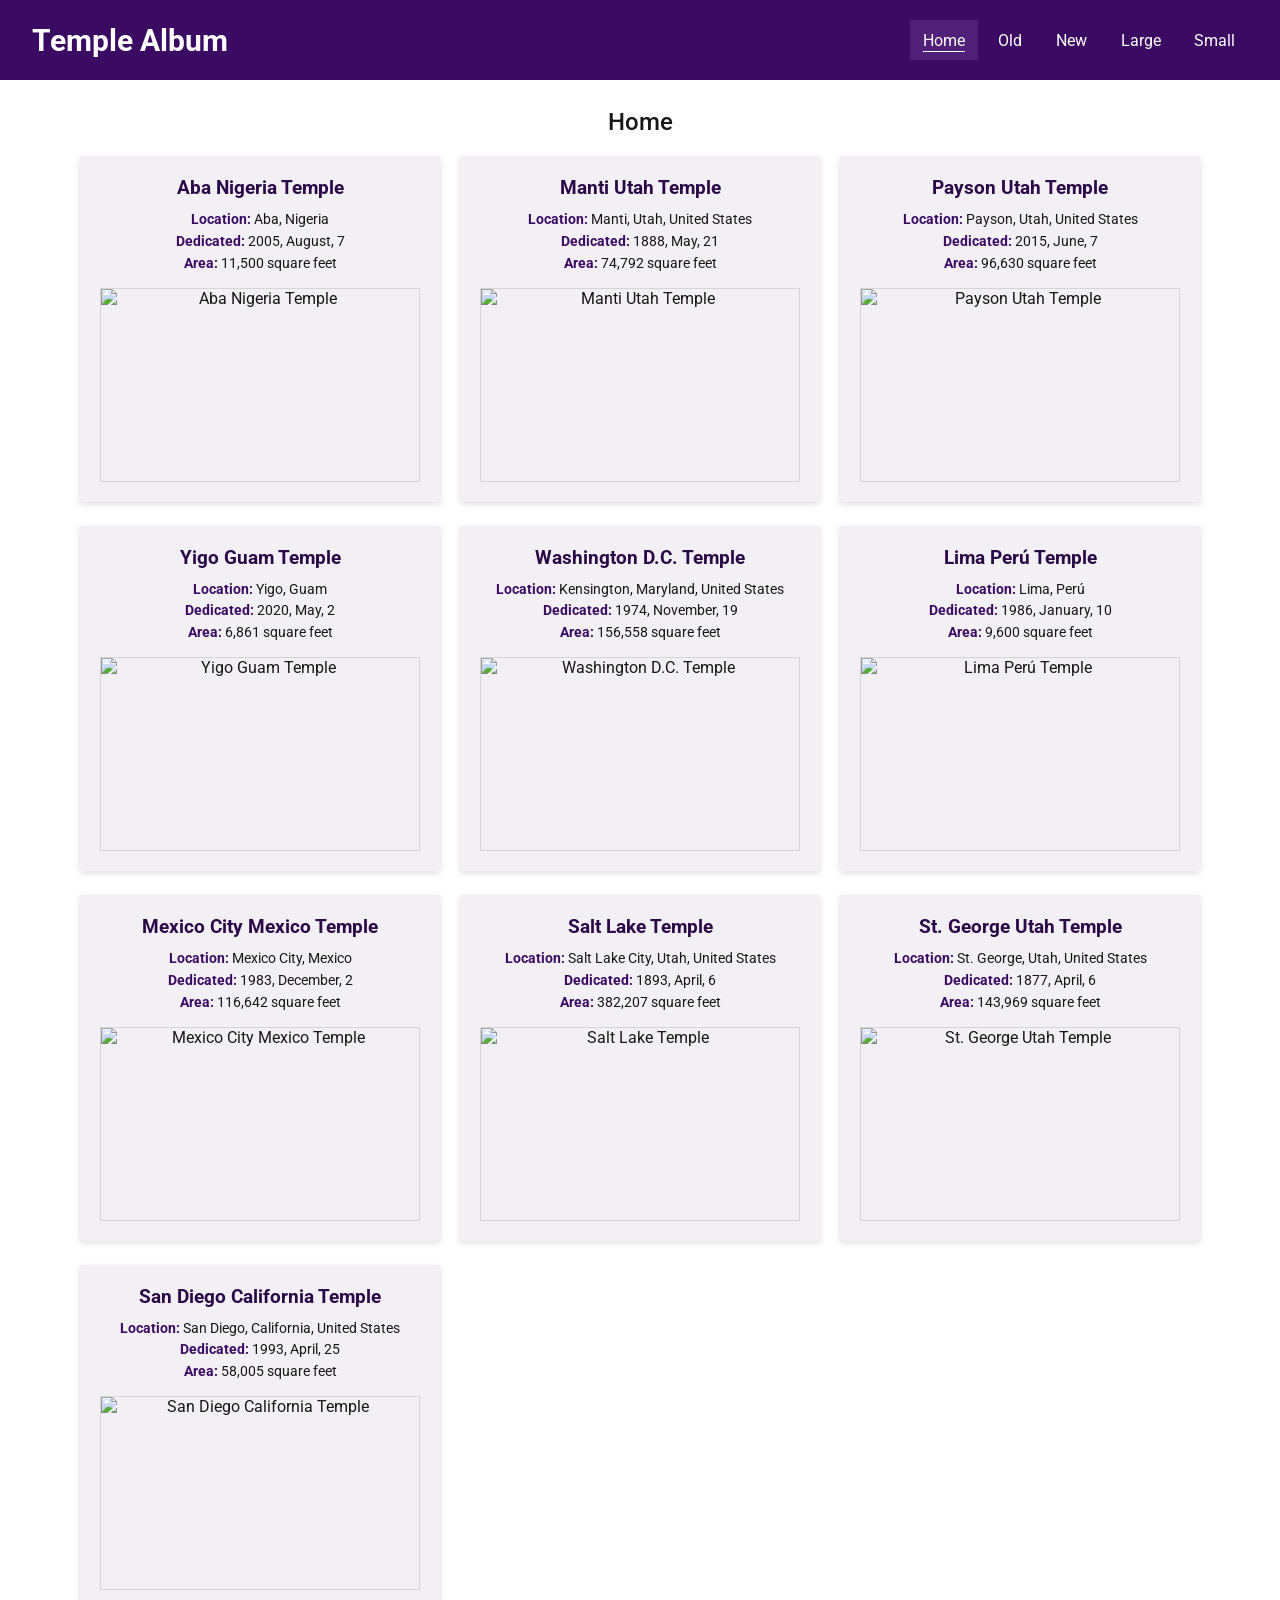
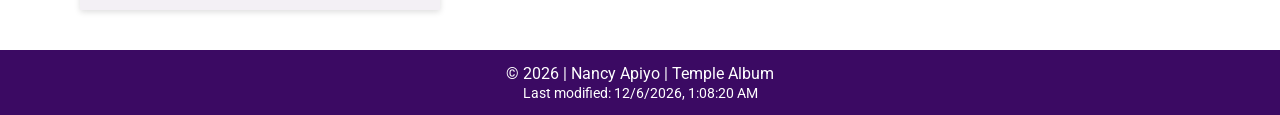
==== filtered-temples.html @ 098cb50f "change made" ====
<!DOCTYPE html>
<html lang="en">

<head>
    <meta charset="UTF-8">
    <meta name="viewport" content="width=device-width, initial-scale=1.0">
    <title>Filtered Temple Album</title>
    <meta name="description" content="Explore and filter a photo album of temples of The Church of Jesus Christ of Latter-day Saints.">
    <meta name="author" content="Nancy Apiyo">
    <link rel="preconnect" href="https://fonts.googleapis.com">
    <link rel="preconnect" href="https://fonts.gstatic.com" crossorigin>
    <link href="https://fonts.googleapis.com/css2?family=Roboto:wght@400;500;700&display=swap" rel="stylesheet">
    <link rel="stylesheet" href="styles/filtered-temples.css">
    <link rel="stylesheet" href="styles/filtered-temples-large.css">
    <script src="scripts/filtered-temples.js" defer></script>
</head>

<body>
    <header class="site-header">
        <h1>Temple Album</h1>
        <button class="menu-toggle" type="button" aria-label="Open navigation menu" aria-expanded="false"
            aria-controls="primary-navigation">
            <span></span>
            <span></span>
            <span></span>
        </button>
        <nav id="primary-navigation" class="primary-navigation" aria-label="Main navigation">
            <a href="#gallery" data-filter="home" aria-current="page">Home</a>
            <a href="#gallery" data-filter="old">Old</a>
            <a href="#gallery" data-filter="new">New</a>
            <a href="#gallery" data-filter="large">Large</a>
            <a href="#gallery" data-filter="small">Small</a>
        </nav>
    </header>
    <main id="gallery">
        <h2>Home</h2>
        <section class="temple-grid" aria-label="Temple photographs" aria-live="polite"></section>
    </main>
    <footer class="site-footer">
        <p>&copy; <span id="current-year"></span> | Nancy Apiyo | Temple Album</p>
        <p>Last modified: <span id="last-modified"></span></p>
    </footer>
</body>

</html>
---- styles/filtered-temples.css ----
* {
    box-sizing: border-box;
}

body {
    min-width: 320px;
    min-height: 100vh;
    display: flex;
    flex-direction: column;
    margin: 0;
    background-color: #fff;
    color: #171717;
    font-family: 'Roboto', sans-serif;
}

.site-header {
    display: flex;
    min-height: 5rem;
    flex-wrap: wrap;
    align-items: center;
    justify-content: space-between;
    padding: 0.75rem 1.25rem;
    background-color: #3b0a63;
    color: #fff;
}

.site-header h1 {
    margin: 0;
    font-size: clamp(1.7rem, 5vw, 2rem);
}

.menu-toggle {
    display: flex;
    width: 2.75rem;
    height: 2.5rem;
    flex-direction: column;
    justify-content: center;
    gap: 0.35rem;
    padding: 0.35rem;
    border: 0;
    background: transparent;
    cursor: pointer;
}

.menu-toggle span {
    width: 100%;
    height: 0.2rem;
    background-color: #fff;
    transition: opacity 180ms ease, transform 180ms ease;
}

.menu-toggle.is-open span:first-child {
    transform: translateY(0.55rem) rotate(45deg);
}

.menu-toggle.is-open span:nth-child(2) {
    opacity: 0;
}

.menu-toggle.is-open span:last-child {
    transform: translateY(-0.55rem) rotate(-45deg);
}

nav {
    display: flex;
    flex-basis: 100%;
    flex-direction: column;
    align-items: stretch;
    max-height: 0;
    overflow: hidden;
    visibility: hidden;
    transition: max-height 180ms ease, visibility 180ms ease;
}

.primary-navigation.is-open {
    max-height: 20rem;
    visibility: visible;
}

.primary-navigation a {
    padding: 0.75rem 1rem;
    color: #fff;
    font-size: 1.1rem;
    text-align: center;
    text-decoration: none;
}

.primary-navigation a:hover,
.primary-navigation a:focus-visible,
.primary-navigation a[aria-current="page"] {
    background-color: #512078;
    text-decoration: underline;
    text-underline-offset: 0.3rem;
}

main {
    width: min(100% - 2rem, 70rem);
    flex: 1;
    margin: 0 auto;
    padding: 1.5rem 0 2.5rem;
}

main h2 {
    margin: 0 0 1.25rem;
    font-size: 1.5rem;
    font-weight: 500;
    text-align: center;
}

.temple-grid {
    display: grid;
    grid-template-columns: 1fr;
    gap: 1.75rem;
}

.temple-card {
    margin: 0;
    padding: 1.25rem;
    background-color: #f3f0f5;
    box-shadow: 0 2px 6px #0002;
    text-align: center;
}

.temple-card h3 {
    margin: 0 0 0.75rem;
    color: #2b0847;
    font-size: 1.2rem;
}

.temple-card p {
    margin: 0.3rem 0;
    font-size: 0.9rem;
}

.temple-card strong {
    color: #3b0a63;
}

.temple-card img {
    display: block;
    width: 100%;
    aspect-ratio: 1.65;
    height: auto;
    margin-top: 1rem;
    border: 1px solid #d5d5d5;
    object-fit: cover;
}

.site-footer {
    padding: 0.7rem 1rem;
    background-color: #3b0a63;
    color: #fff;
    text-align: center;
}

.site-footer p {
    margin: 0.15rem;
}

.site-footer p + p {
    font-size: 0.85rem;
}

@media (max-width: 40rem) {
    .site-header {
        border-top: 0.35rem solid #333;
    }
}
---- styles/filtered-temples-large.css ----
@media (min-width: 48rem) {
    .site-header {
        min-height: 5rem;
        flex-wrap: nowrap;
        padding: 0.75rem 2rem;
    }

    .site-header h1 {
        font-size: 1.9rem;
    }

    .menu-toggle {
        display: none;
    }

    .primary-navigation,
    .primary-navigation.is-open {
        flex-basis: auto;
        flex-direction: row;
        align-items: center;
        gap: 0.5rem;
        max-height: none;
        overflow: visible;
        visibility: visible;
    }

    .primary-navigation a {
        padding: 0.65rem 0.8rem;
        font-size: 1rem;
    }

    main {
        padding-top: 1.75rem;
    }

    main h2 {
        margin-bottom: 1.25rem;
    }

    .temple-grid {
        grid-template-columns: repeat(3, minmax(0, 1fr));
        column-gap: 1.25rem;
        row-gap: 1.5rem;
    }
}
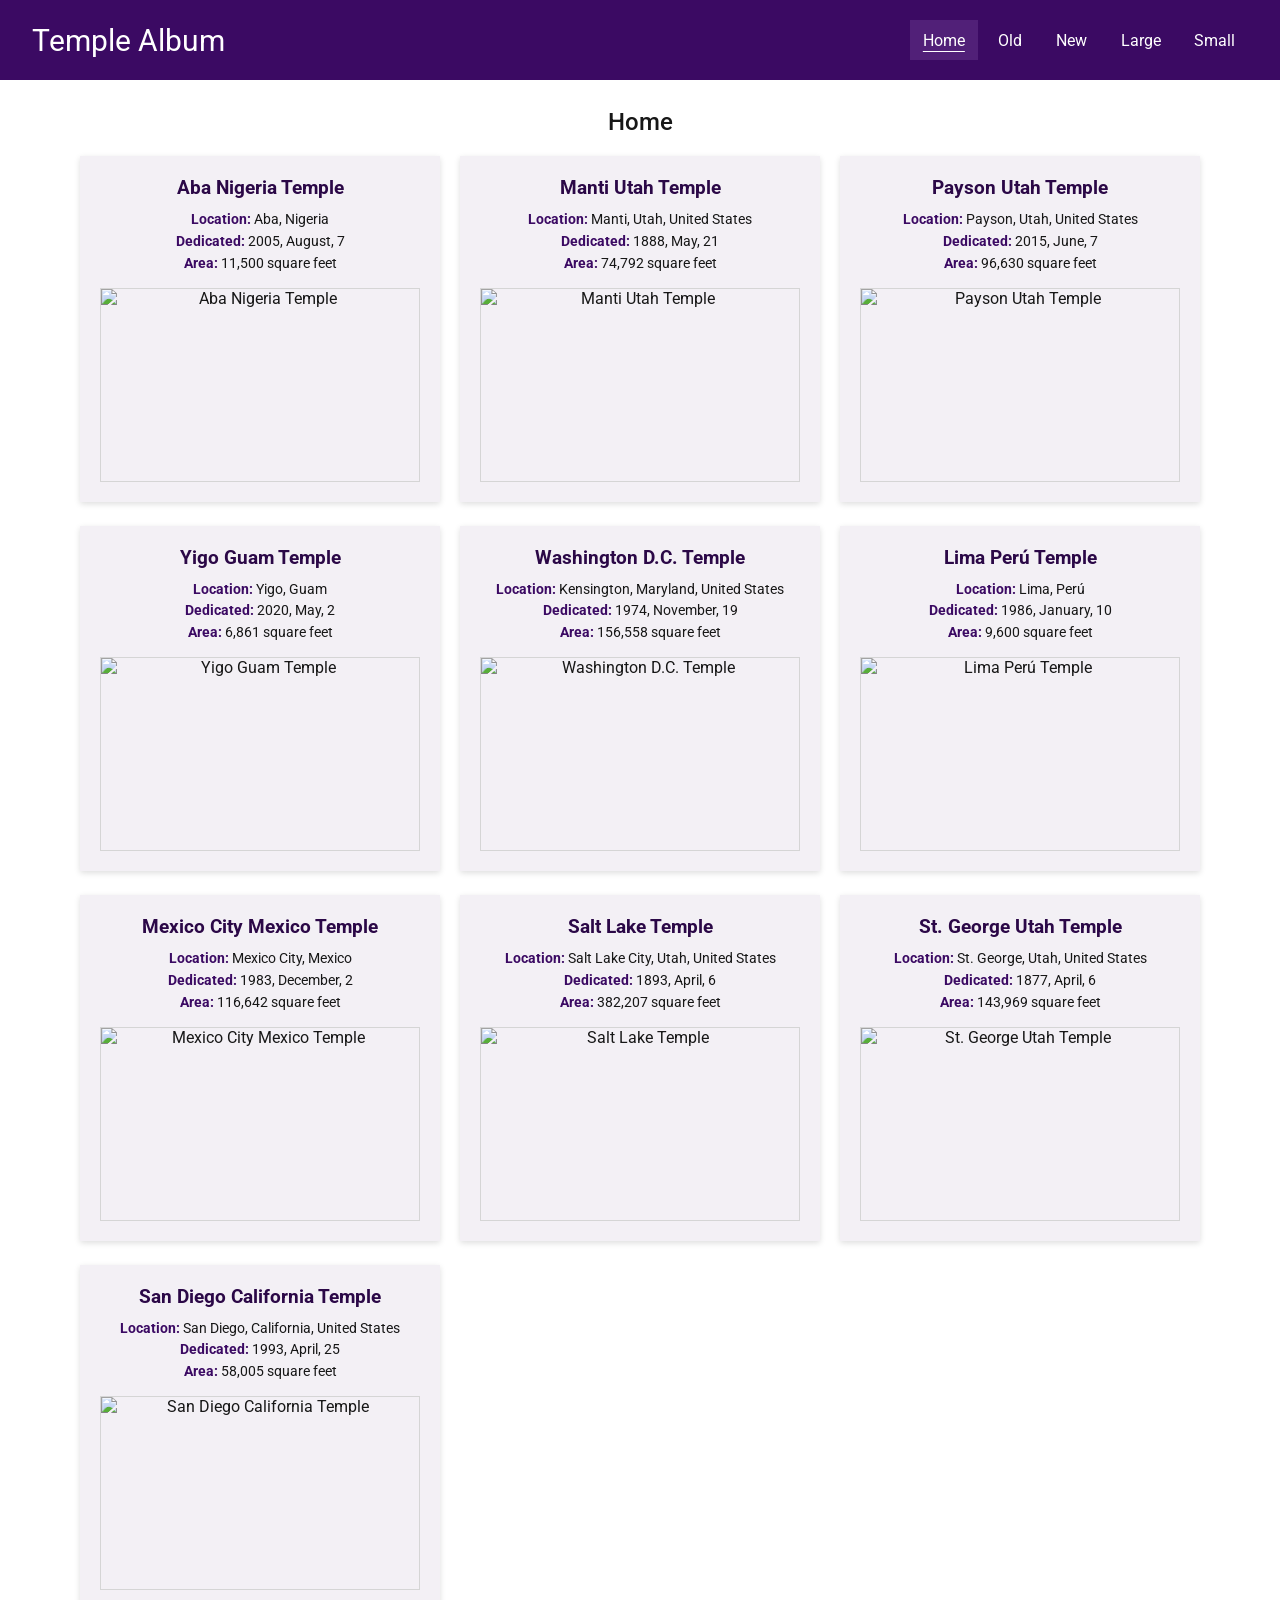
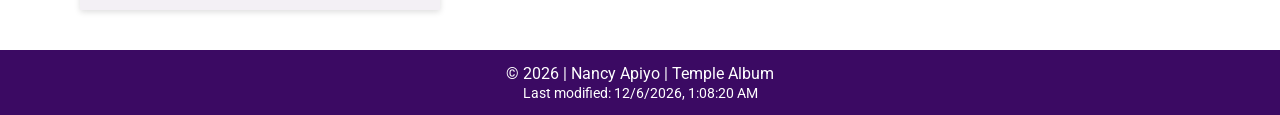
==== commit 076d1c3b: "changes made" ====
--- a/filtered-temples.html
+++ b/filtered-temples.html
@@ -17,7 +17,7 @@
 
 <body>
     <header class="site-header">
-        <h1>Temple Album</h1>
+        <p class="site-title">Temple Album</p>
         <button class="menu-toggle" type="button" aria-label="Open navigation menu" aria-expanded="false"
             aria-controls="primary-navigation">
             <span></span>
@@ -33,7 +33,7 @@
         </nav>
     </header>
     <main id="gallery">
-        <h2>Home</h2>
+        <h1>Home</h1>
         <section class="temple-grid" aria-label="Temple photographs" aria-live="polite"></section>
     </main>
     <footer class="site-footer">
--- a/styles/filtered-temples.css
+++ b/styles/filtered-temples.css
@@ -24,7 +24,7 @@
     color: #fff;
 }
 
-.site-header h1 {
+.site-header .site-title {
     margin: 0;
     font-size: clamp(1.7rem, 5vw, 2rem);
 }
@@ -100,7 +100,7 @@
     padding: 1.5rem 0 2.5rem;
 }
 
-main h2 {
+main h1 {
     margin: 0 0 1.25rem;
     font-size: 1.5rem;
     font-weight: 500;
@@ -165,4 +165,4 @@
     .site-header {
         border-top: 0.35rem solid #333;
     }
-}+}
--- a/styles/filtered-temples-large.css
+++ b/styles/filtered-temples-large.css
@@ -5,7 +5,7 @@
         padding: 0.75rem 2rem;
     }
 
-    .site-header h1 {
+    .site-header .site-title {
         font-size: 1.9rem;
     }
 
@@ -33,7 +33,7 @@
         padding-top: 1.75rem;
     }
 
-    main h2 {
+    main h1 {
         margin-bottom: 1.25rem;
     }
 
@@ -42,4 +42,4 @@
         column-gap: 1.25rem;
         row-gap: 1.5rem;
     }
-}+}
